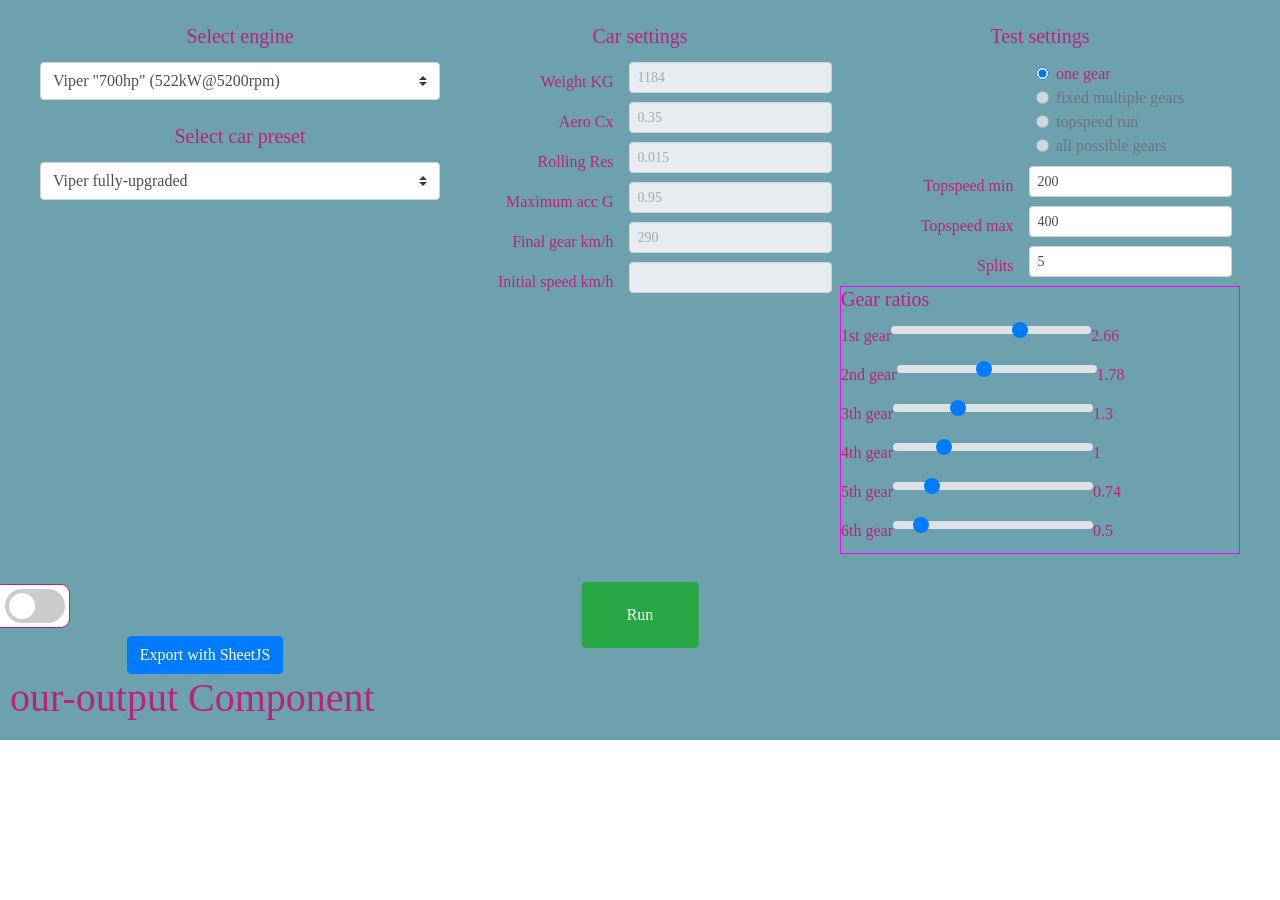
==== docs/index.html @ f0d8b741 "Trying.." ====
<!DOCTYPE html><html lang=en><head><meta charset=utf-8><meta http-equiv=X-UA-Compatible content="IE=edge"><meta name=viewport content="width=device-width,initial-scale=1"><link rel="shortcut icon" href=assets/images/favicon.ico type=image/x-icon><link rel=icon href=assets/images/favicon.ico type=image/x-icon><link rel=stylesheet href=https://stackpath.bootstrapcdn.com/bootstrap/4.3.1/css/bootstrap.min.css integrity=sha384-ggOyR0iXCbMQv3Xipma34MD+dH/1fQ784/j6cY/iJTQUOhcWr7x9JvoRxT2MZw1T crossorigin=anonymous><title>vue-lesson-03</title><style>#preloader {
        position: absolute;
        left: 0;
        top: 0;
        width: 100%;
        height: 100%;
        background-color: #e0ffff;
        opacity: 0;
        transition: opacity 0.6s;
      }
      #preloader.display-none {
        display: none;
      }
      #preloader .trackbar {
        position: absolute;
        top: 120px;
        width: 256px;
        left: 50%;
        transform: translateX(-50%);
        border: 1px solid black;
        background-color: black;
      }
      #preloader .loadbar {
        width: 0;
        height: 8px;
        background: linear-gradient(to right, #fff, #bfc 80%, #8f9);
      }
      #preloader.active {
        opacity: 1;
      }
      #preloader.active .roots .blower:nth-child(1) {
        animation: rotate_an 0.6s linear infinite;
      }
      #preloader.active .roots .blower:nth-child(2) {
        animation: rotate_an_45 0.6s linear infinite;
      }
      #preloader .roots {
        position: absolute;
        left: 0;
        right: 0;
        top: 0;
        bottom: 0;
        margin: auto;
        width: 77px;
        height: 100px;
        background-image: url('bg.svg');
      }
      #preloader .roots .blower {
        background-image: url('blower.svg');
        position: absolute;
        width: 50px;
        height: 25px;
        animation: none;
      }
      #preloader .roots .blower:nth-child(1) {
        left: 13px;
        top: 20px;
      }
      #preloader .roots .blower:nth-child(2) {
        left: 13px;
        top: 52px;
        transform: rotate(-90deg);
      }
      @keyframes rotate_an {
        to {
          transform: rotate(-360deg);
        }
      }
      @keyframes rotate_an_45 {
        to {
          transform: rotate(270deg);
        }
      }</style><link href=css/app.33293555.css rel=preload as=style><link href=js/app.e1e555a7.js rel=preload as=script><link href=js/chunk-vendors.3c5a40b4.js rel=preload as=script><link href=css/app.33293555.css rel=stylesheet></head><body><noscript><strong>We're sorry but vue-lesson-03 doesn't work properly without JavaScript enabled. Please enable it to continue.</strong></noscript><div id=app></div><div id=preloader class=active><div class=roots><div class=blower></div><div class=blower></div><div class=trackbar><div class=loadbar></div></div></div></div><script>window.addEventListener('myPreloderEvent', function (e) {
        document.getElementById('preloader').classList.add('display-none')
      }, false);</script><script src=js/chunk-vendors.3c5a40b4.js></script><script src=js/app.e1e555a7.js></script></body></html>
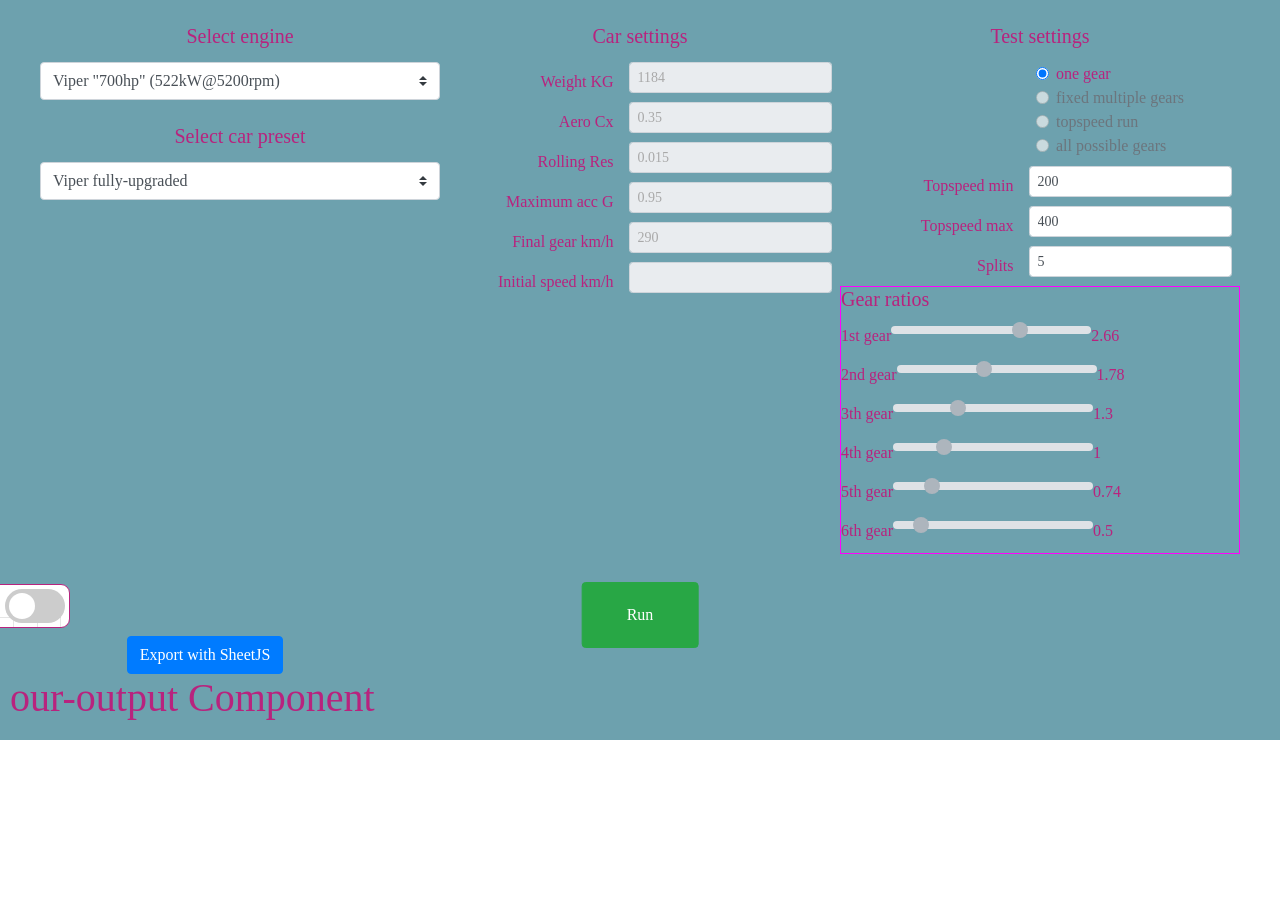
==== commit 71537f7e: "Made small changes for the graph to be drawn" ====
--- a/docs/index.html
+++ b/docs/index.html
@@ -70,6 +70,6 @@
         to {
           transform: rotate(270deg);
         }
-      }</style><link href=css/app.33293555.css rel=preload as=style><link href=js/app.e1e555a7.js rel=preload as=script><link href=js/chunk-vendors.3c5a40b4.js rel=preload as=script><link href=css/app.33293555.css rel=stylesheet></head><body><noscript><strong>We're sorry but vue-lesson-03 doesn't work properly without JavaScript enabled. Please enable it to continue.</strong></noscript><div id=app></div><div id=preloader class=active><div class=roots><div class=blower></div><div class=blower></div><div class=trackbar><div class=loadbar></div></div></div></div><script>window.addEventListener('myPreloderEvent', function (e) {
+      }</style><link href=css/app.8823933e.css rel=preload as=style><link href=js/app.d6d5b361.js rel=preload as=script><link href=js/chunk-vendors.3c5a40b4.js rel=preload as=script><link href=css/app.8823933e.css rel=stylesheet></head><body><noscript><strong>We're sorry but vue-lesson-03 doesn't work properly without JavaScript enabled. Please enable it to continue.</strong></noscript><div id=app></div><div id=preloader class=active><div class=roots><div class=blower></div><div class=blower></div><div class=trackbar><div class=loadbar></div></div></div></div><script>window.addEventListener('myPreloderEvent', function (e) {
         document.getElementById('preloader').classList.add('display-none')
-      }, false);</script><script src=js/chunk-vendors.3c5a40b4.js></script><script src=js/app.e1e555a7.js></script></body></html>+      }, false);</script><script src=js/chunk-vendors.3c5a40b4.js></script><script src=js/app.d6d5b361.js></script></body></html>
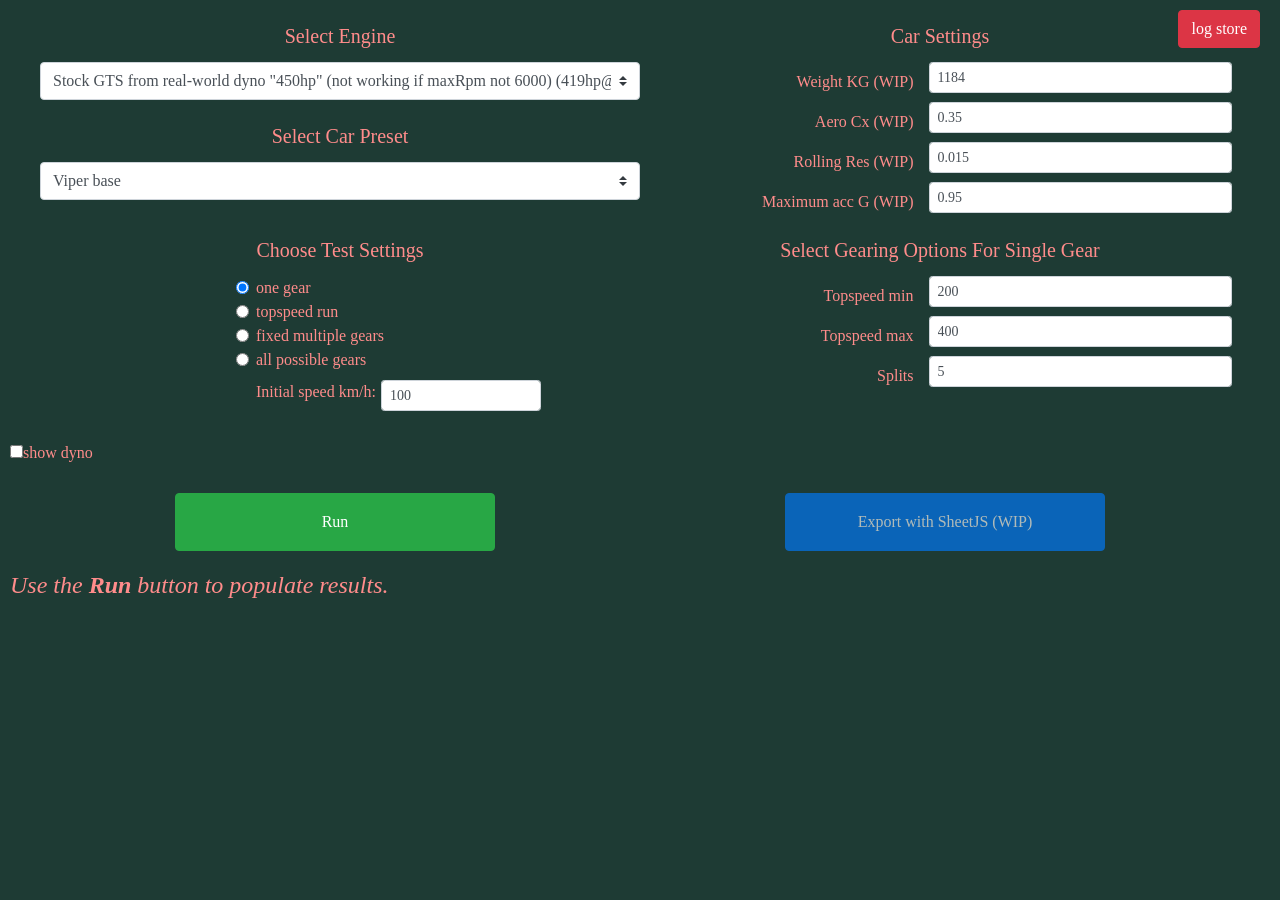
==== commit bf96c243: "updated from dev" ====
--- a/docs/index.html
+++ b/docs/index.html
@@ -1,4 +1,4 @@
-<!DOCTYPE html><html lang=en><head><meta charset=utf-8><meta http-equiv=X-UA-Compatible content="IE=edge"><meta name=viewport content="width=device-width,initial-scale=1"><link rel="shortcut icon" href=assets/images/favicon.ico type=image/x-icon><link rel=icon href=assets/images/favicon.ico type=image/x-icon><link rel=stylesheet href=https://stackpath.bootstrapcdn.com/bootstrap/4.3.1/css/bootstrap.min.css integrity=sha384-ggOyR0iXCbMQv3Xipma34MD+dH/1fQ784/j6cY/iJTQUOhcWr7x9JvoRxT2MZw1T crossorigin=anonymous><title>vue-lesson-03</title><style>#preloader {
+<!DOCTYPE html><html lang=en><head><meta charset=utf-8><meta http-equiv=X-UA-Compatible content="IE=edge"><meta name=viewport content="width=device-width,initial-scale=1"><link rel="shortcut icon" href=favicon.ico type=image/x-icon><link rel=icon href=favicon.ico type=image/x-icon><link rel=stylesheet href=https://stackpath.bootstrapcdn.com/bootstrap/4.3.1/css/bootstrap.min.css integrity=sha384-ggOyR0iXCbMQv3Xipma34MD+dH/1fQ784/j6cY/iJTQUOhcWr7x9JvoRxT2MZw1T crossorigin=anonymous><title>Vue Acceleration 🏎️</title><style>#preloader {
         position: absolute;
         left: 0;
         top: 0;
@@ -70,6 +70,6 @@
         to {
           transform: rotate(270deg);
         }
-      }</style><link href=css/app.8823933e.css rel=preload as=style><link href=js/app.d6d5b361.js rel=preload as=script><link href=js/chunk-vendors.3c5a40b4.js rel=preload as=script><link href=css/app.8823933e.css rel=stylesheet></head><body><noscript><strong>We're sorry but vue-lesson-03 doesn't work properly without JavaScript enabled. Please enable it to continue.</strong></noscript><div id=app></div><div id=preloader class=active><div class=roots><div class=blower></div><div class=blower></div><div class=trackbar><div class=loadbar></div></div></div></div><script>window.addEventListener('myPreloderEvent', function (e) {
+      }</style><link href=css/app.3870dbb1.css rel=preload as=style><link href=js/app.c3fde897.js rel=preload as=script><link href=js/chunk-vendors.90aee429.js rel=preload as=script><link href=css/app.3870dbb1.css rel=stylesheet></head><body><noscript><strong>We're sorry but vue-lesson-03 doesn't work properly without JavaScript enabled. Please enable it to continue.</strong></noscript><div id=app></div><div id=preloader class=active><div class=roots><div class=blower></div><div class=blower></div><div class=trackbar><div class=loadbar></div></div></div></div><script>window.addEventListener('myPreloderEvent', function (e) {
         document.getElementById('preloader').classList.add('display-none')
-      }, false);</script><script src=js/chunk-vendors.3c5a40b4.js></script><script src=js/app.d6d5b361.js></script></body></html>+      }, false);</script><script src=js/chunk-vendors.90aee429.js></script><script src=js/app.c3fde897.js></script></body></html>
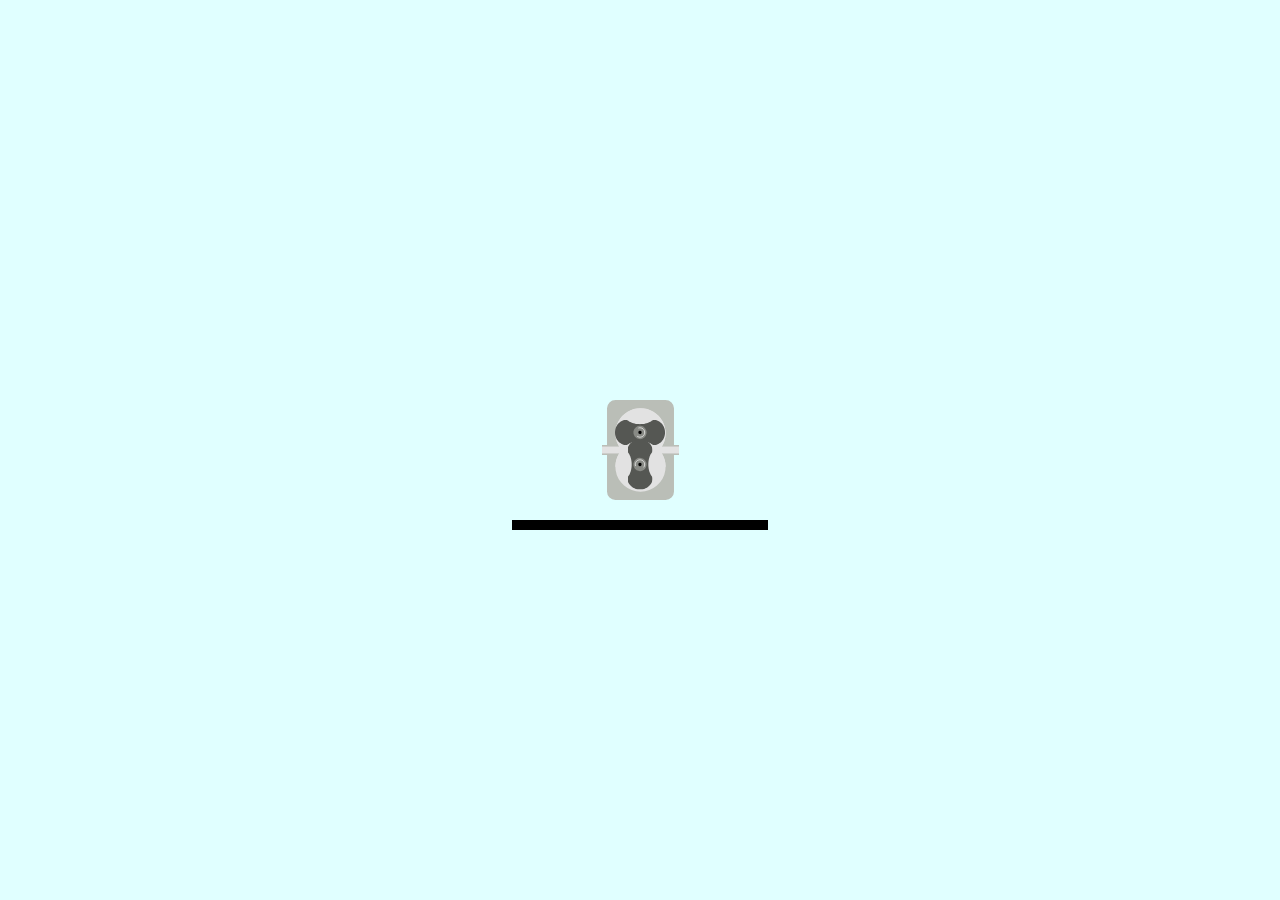
==== commit f64d4942: "update" ====
--- a/docs/index.html
+++ b/docs/index.html
@@ -1,4 +1,4 @@
-<!DOCTYPE html><html lang=en><head><meta charset=utf-8><meta http-equiv=X-UA-Compatible content="IE=edge"><meta name=viewport content="width=device-width,initial-scale=1"><link rel="shortcut icon" href=favicon.ico type=image/x-icon><link rel=icon href=favicon.ico type=image/x-icon><link rel=stylesheet href=https://stackpath.bootstrapcdn.com/bootstrap/4.3.1/css/bootstrap.min.css integrity=sha384-ggOyR0iXCbMQv3Xipma34MD+dH/1fQ784/j6cY/iJTQUOhcWr7x9JvoRxT2MZw1T crossorigin=anonymous><title>Vue Acceleration 🏎️</title><style>#preloader {
+<!doctype html><html lang="en"><head><meta charset="utf-8"><meta http-equiv="X-UA-Compatible" content="IE=edge"><meta name="viewport" content="width=device-width,initial-scale=1"><link rel="shortcut icon" href="favicon.ico" type="image/x-icon"><link rel="icon" href="favicon.ico" type="image/x-icon"><link rel="stylesheet" href="https://stackpath.bootstrapcdn.com/bootstrap/4.3.1/css/bootstrap.min.css" integrity="sha384-ggOyR0iXCbMQv3Xipma34MD+dH/1fQ784/j6cY/iJTQUOhcWr7x9JvoRxT2MZw1T" crossorigin="anonymous"><title>Vue Acceleration 🏎️</title><style>#preloader {
         position: absolute;
         left: 0;
         top: 0;
@@ -70,6 +70,6 @@
         to {
           transform: rotate(270deg);
         }
-      }</style><link href=css/app.3870dbb1.css rel=preload as=style><link href=js/app.c3fde897.js rel=preload as=script><link href=js/chunk-vendors.90aee429.js rel=preload as=script><link href=css/app.3870dbb1.css rel=stylesheet></head><body><noscript><strong>We're sorry but vue-lesson-03 doesn't work properly without JavaScript enabled. Please enable it to continue.</strong></noscript><div id=app></div><div id=preloader class=active><div class=roots><div class=blower></div><div class=blower></div><div class=trackbar><div class=loadbar></div></div></div></div><script>window.addEventListener('myPreloderEvent', function (e) {
+      }</style><script defer="defer" type="module" src="js/chunk-vendors.5fcaf93d.js"></script><script defer="defer" type="module" src="js/app.48bcf047.js"></script><link href="css/app.cb809d4f.css" rel="stylesheet"><script defer="defer" src="js/chunk-vendors-legacy.2b85c391.js" nomodule></script><script defer="defer" src="js/app-legacy.41b92243.js" nomodule></script></head><body><noscript><strong>We're sorry but vue-lesson-03 doesn't work properly without JavaScript enabled. Please enable it to continue.</strong></noscript><div id="app"></div><div id="preloader" class="active"><div class="roots"><div class="blower"></div><div class="blower"></div><div class="trackbar"><div class="loadbar"></div></div></div></div><script>window.addEventListener('myPreloderEvent', function (e) {
         document.getElementById('preloader').classList.add('display-none')
-      }, false);</script><script src=js/chunk-vendors.90aee429.js></script><script src=js/app.c3fde897.js></script></body></html>+      }, false);</script></body></html>
--- a/docs/css/app.cb809d4f.css
+++ b/docs/css/app.cb809d4f.css
@@ -0,0 +1 @@
+.form-fixed-multiple-gears .form-group[data-v-812876a0]{margin-bottom:.1rem;display:-webkit-box;display:-ms-flexbox;display:flex}.form-fixed-multiple-gears .form-group span[data-v-812876a0]{min-width:3rem}.form-fixed-multiple-gears .form-group span.computedSpeed[data-v-812876a0]{text-align:right;min-width:7rem}.form-fixed-multiple-gears .form-group span.computedSpeed[data-v-812876a0]:after{content:" km/h"}.form-fixed-multiple-gears .form-group:nth-of-type(8) span.computedSpeed[data-v-812876a0]:after{content:""}.form-fixed-multiple-gears .form-group h5[data-v-812876a0]{text-align:center;margin-bottom:0}.form-fixed-multiple-gears .form-group label[data-v-812876a0]{text-align:right;margin-top:0;margin-bottom:.3rem;width:110px}.form-fixed-multiple-gears .form-group input[data-v-812876a0]{width:66%;margin-left:10px;margin-right:10px}.form-fixed-multiple-gears .form-group input[data-v-812876a0]:disabled{color:#a9a9a9}.form-fixed-multiple-gears .form-group .arrow[data-v-812876a0]{width:0;height:0;border-top:10px solid transparent;border-bottom:10px solid transparent;border-radius:4px;cursor:pointer;margin-top:2px}.form-fixed-multiple-gears .form-group .arrow.disabled[data-v-812876a0]{pointer-events:none}.form-fixed-multiple-gears .form-group .arrow-right[data-v-812876a0]{border-left:14px solid #0069d9;margin-right:5px}.form-fixed-multiple-gears .form-group .arrow-right.disabled[data-v-812876a0]{border-left:14px solid #aaa}.form-fixed-multiple-gears .form-group .arrow-left[data-v-812876a0]{border-right:14px solid #0069d9;margin-left:5px}.form-fixed-multiple-gears .form-group .arrow-left.disabled[data-v-812876a0]{border-right:14px solid #aaa}.our-form[data-v-6e0c70d1]{display:-webkit-box;display:-ms-flexbox;display:flex;-webkit-box-orient:horizontal;-webkit-box-direction:normal;-ms-flex-direction:row;flex-direction:row;-ms-flex-wrap:wrap;flex-wrap:wrap;-webkit-box-pack:center;-ms-flex-pack:center;justify-content:center}.our-form .form-group h5[data-v-6e0c70d1]{text-align:center}.our-form .form-group input[data-v-6e0c70d1]:disabled{color:#a9a9a9}.our-form .form-group .form-check label[data-v-6e0c70d1]{margin-top:0}.form-initial-speed[data-v-6e0c70d1]{display:-webkit-box;display:-ms-flexbox;display:flex;-webkit-box-orient:horizontal;-webkit-box-direction:normal;-ms-flex-direction:row;flex-direction:row}.detailedTextContainer[data-v-70191a37]{display:-webkit-box;display:-ms-flexbox;display:flex;-webkit-box-orient:horizontal;-webkit-box-direction:normal;-ms-flex-direction:row;flex-direction:row;-ms-flex-wrap:wrap;flex-wrap:wrap}h1[data-v-70191a37]{margin:0 1rem 0 1rem}.detailedTextContainer>div[data-v-70191a37]{margin:0 1rem 1rem 1rem}.detailedText[data-v-70191a37]{max-height:650px;overflow-y:scroll}.detailedText>div>span[data-v-70191a37]{display:inline-block;text-align:right;padding:0 2px}.detailedText>div>span[data-v-70191a37]:first-child,.detailedText>span[data-v-70191a37]:first-child{background-color:#015397;color:#fd4344;width:4em}.detailedText>div>span[data-v-70191a37]:nth-child(2),.detailedText>span[data-v-70191a37]:nth-child(2){background-color:#f25a10;color:#6614c8;width:3em}.detailedText>div>span[data-v-70191a37]:nth-child(3),.detailedText>span[data-v-70191a37]:nth-child(3){background-color:#015397;color:#fd4344;width:3em}.detailedText>div>span[data-v-70191a37]:nth-child(4),.detailedText>span[data-v-70191a37]:nth-child(4){background-color:#f25a10;color:#6614c8;width:12em}.detailedText>div>span[data-v-70191a37]:nth-child(5),.detailedText>span[data-v-70191a37]:nth-child(5){background-color:#015397;color:#fd4344;width:3em}.detailedText>div>span[data-v-70191a37]:nth-child(6),.detailedText>span[data-v-70191a37]:nth-child(6){background-color:#f25a10;color:#6614c8;width:3em}.detailedText.detailedText-multiple-gears.header span[data-v-70191a37],.detailedText.detailedText-multiple-gears.main span[data-v-70191a37]{display:inline-block;text-align:right;padding:0 2px}.detailedText.detailedText-multiple-gears.header>span[data-v-70191a37]:first-child,.detailedText.detailedText-multiple-gears.main>span[data-v-70191a37]:first-child{background-color:#015397;color:#fd4344;width:4em}.detailedText.detailedText-multiple-gears.header>span[data-v-70191a37]:nth-child(2),.detailedText.detailedText-multiple-gears.main>span[data-v-70191a37]:nth-child(2){background-color:#f25a10;color:#6614c8;width:3em}.detailedText.detailedText-multiple-gears.header>span[data-v-70191a37]:nth-child(3),.detailedText.detailedText-multiple-gears.main>span[data-v-70191a37]:nth-child(3){background-color:#015397;color:#fd4344;width:3em}.detailedText.detailedText-multiple-gears.header>span[data-v-70191a37]:nth-child(4),.detailedText.detailedText-multiple-gears.main>span[data-v-70191a37]:nth-child(4){background-color:#f25a10;color:#6614c8;width:12em}.detailedText.detailedText-multiple-gears.header>span[data-v-70191a37]:nth-child(5),.detailedText.detailedText-multiple-gears.main>span[data-v-70191a37]:nth-child(5){background-color:#015397;color:#fd4344;width:3em}.detailedText.detailedText-multiple-gears.header>span[data-v-70191a37]:nth-child(6),.detailedText.detailedText-multiple-gears.main>span[data-v-70191a37]:nth-child(6){background-color:#f25a10;color:#6614c8;width:3em}.shortText[data-v-70191a37]{display:-webkit-box;display:-ms-flexbox;display:flex;-webkit-box-orient:horizontal;-webkit-box-direction:normal;-ms-flex-direction:row;flex-direction:row;-ms-flex-wrap:wrap;flex-wrap:wrap}.shortText h5[data-v-70191a37]{text-align:center}.shortText>div[data-v-70191a37]{margin:.5rem 1.5rem;padding:.25rem;background:#222;border-radius:.25rem}.shortText>div>div[data-v-70191a37]{display:-webkit-box;display:-ms-flexbox;display:flex}.shortText>div>div>span[data-v-70191a37]:first-child{text-align:right;display:inline-block;min-width:170px}.shortText>div>div>span[data-v-70191a37]:nth-child(2){text-align:right;display:inline-block;min-width:90px}#app{background-color:#1e3b34;color:#ff8c8b;font-family:Museo;padding:10px;min-height:100vh}#app .ourForm{margin:.875rem}.myChartContainer{max-width:750px;max-height:500px;background-color:#fff;border:1px solid #b8237e;border-radius:9px;overflow:hidden;margin:0 auto}.myChartContainer .switch{position:absolute;display:inline-block;width:60px;height:34px;right:4px;top:4px}.myChartContainer .switch input{opacity:0;width:0;height:0}.myChartContainer .slider{position:absolute;cursor:pointer;top:0;left:0;right:0;bottom:0;background-color:#ccc;-webkit-transition:.4s;transition:.4s}.myChartContainer .slider:before{position:absolute;content:"";height:26px;width:26px;left:4px;bottom:4px;background-color:#fff;-webkit-transition:.4s;transition:.4s}.myChartContainer input+.slider{background-color:#ccc}.myChartContainer input+.slider:before{-webkit-transform:translateX(0);transform:translateX(0)}.myChartContainer input:checked+.slider{background-color:#b8237e}.myChartContainer input:focus+.slider{-webkit-box-shadow:0 0 1px #ccc;box-shadow:0 0 1px #ccc}.myChartContainer input:checked+.slider:before{-webkit-transform:translateX(26px);transform:translateX(26px)}.myChartContainer .slider.round{border-radius:34px}.myChartContainer .slider.round:before{border-radius:50%}
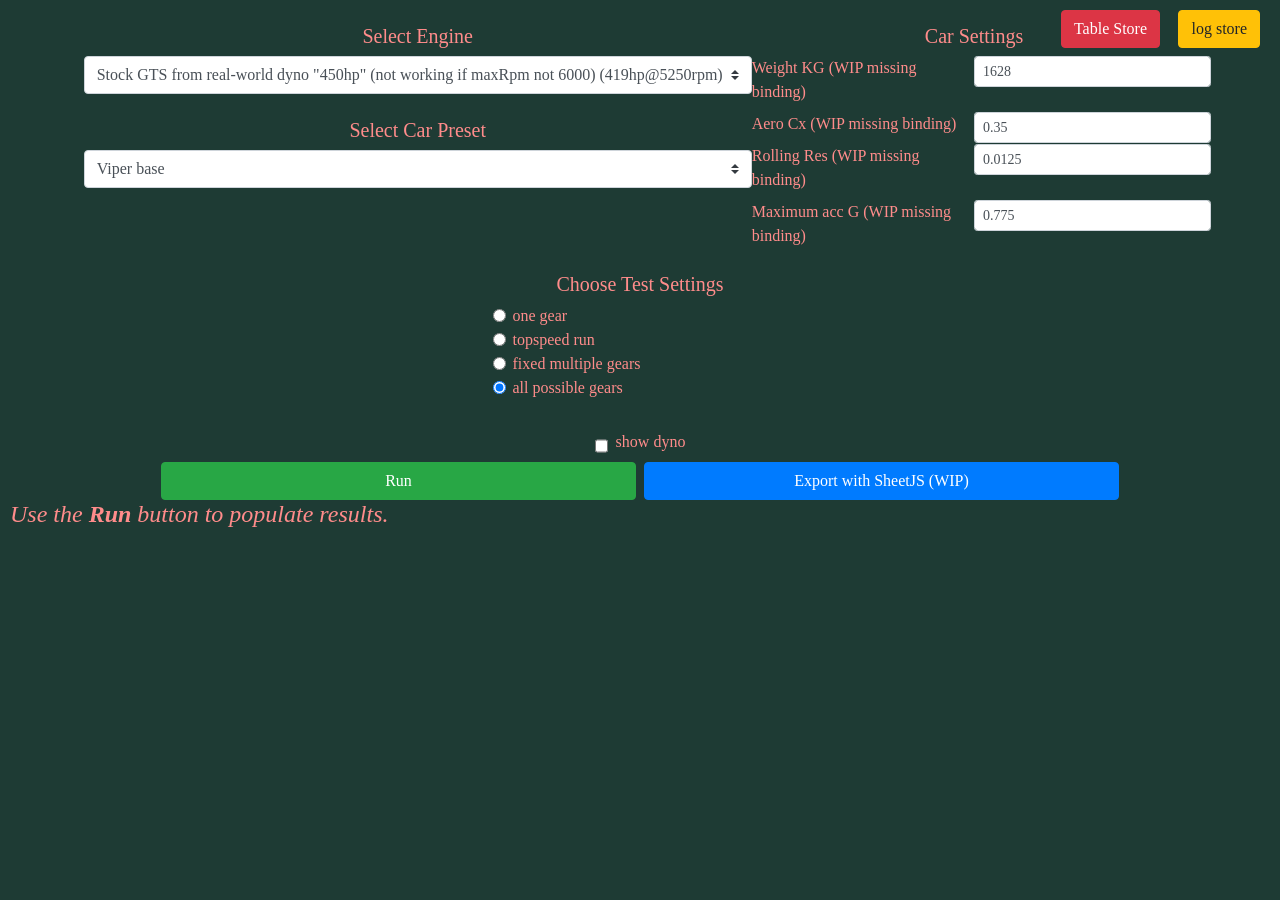
==== commit 513d3da7: "update" ====
--- a/docs/index.html
+++ b/docs/index.html
@@ -70,6 +70,6 @@
         to {
           transform: rotate(270deg);
         }
-      }</style><script defer="defer" type="module" src="js/chunk-vendors.5fcaf93d.js"></script><script defer="defer" type="module" src="js/app.48bcf047.js"></script><link href="css/app.cb809d4f.css" rel="stylesheet"><script defer="defer" src="js/chunk-vendors-legacy.2b85c391.js" nomodule></script><script defer="defer" src="js/app-legacy.41b92243.js" nomodule></script></head><body><noscript><strong>We're sorry but vue-lesson-03 doesn't work properly without JavaScript enabled. Please enable it to continue.</strong></noscript><div id="app"></div><div id="preloader" class="active"><div class="roots"><div class="blower"></div><div class="blower"></div><div class="trackbar"><div class="loadbar"></div></div></div></div><script>window.addEventListener('myPreloderEvent', function (e) {
+      }</style><script defer="defer" type="module" src="js/chunk-vendors.5fcaf93d.js"></script><script defer="defer" type="module" src="js/app.cc289603.js"></script><link href="css/app.af4025f8.css" rel="stylesheet"><script defer="defer" src="js/chunk-vendors-legacy.b152687a.js" nomodule></script><script defer="defer" src="js/app-legacy.74cf7fc5.js" nomodule></script></head><body><noscript><strong>We're sorry but vue-lesson-03 doesn't work properly without JavaScript enabled. Please enable it to continue.</strong></noscript><div id="app"></div><div id="preloader" class="active"><div class="roots"><div class="blower"></div><div class="blower"></div><div class="trackbar"><div class="loadbar"></div></div></div></div><script>window.addEventListener('myPreloderEvent', function (e) {
         document.getElementById('preloader').classList.add('display-none')
       }, false);</script></body></html>
--- a/docs/css/app.af4025f8.css
+++ b/docs/css/app.af4025f8.css
@@ -0,0 +1 @@
+.form-fixed-multiple-gears .form-group[data-v-6c5d9d54]{margin-bottom:.1rem;display:-webkit-box;display:-ms-flexbox;display:flex}.form-fixed-multiple-gears .form-group span[data-v-6c5d9d54]{min-width:3rem}.form-fixed-multiple-gears .form-group span.computedSpeed[data-v-6c5d9d54]{text-align:right;min-width:7rem}.form-fixed-multiple-gears .form-group span.computedSpeed[data-v-6c5d9d54]:after{content:" km/h"}.form-fixed-multiple-gears .form-group:nth-of-type(8) span.computedSpeed[data-v-6c5d9d54]:after{content:""}.form-fixed-multiple-gears .form-group h5[data-v-6c5d9d54]{text-align:center;margin-bottom:0}.form-fixed-multiple-gears .form-group label[data-v-6c5d9d54]{text-align:right;margin-top:0;margin-bottom:.3rem;width:110px}.form-fixed-multiple-gears .form-group input[data-v-6c5d9d54]{width:66%;margin-left:10px;margin-right:10px}.form-fixed-multiple-gears .form-group input[data-v-6c5d9d54]:disabled{color:#a9a9a9}.form-fixed-multiple-gears .form-group .arrow[data-v-6c5d9d54]{width:0;height:0;border-top:10px solid transparent;border-bottom:10px solid transparent;border-radius:4px;cursor:pointer;margin-top:2px}.form-fixed-multiple-gears .form-group .arrow.disabled[data-v-6c5d9d54]{pointer-events:none}.form-fixed-multiple-gears .form-group .arrow-right[data-v-6c5d9d54]{border-left:14px solid #0069d9;margin-right:5px}.form-fixed-multiple-gears .form-group .arrow-right.disabled[data-v-6c5d9d54]{border-left:14px solid #aaa}.form-fixed-multiple-gears .form-group .arrow-left[data-v-6c5d9d54]{border-right:14px solid #0069d9;margin-left:5px}.form-fixed-multiple-gears .form-group .arrow-left.disabled[data-v-6c5d9d54]{border-right:14px solid #aaa}.our-form[data-v-cee236a6]{display:-webkit-box;display:-ms-flexbox;display:flex;-webkit-box-orient:horizontal;-webkit-box-direction:normal;-ms-flex-direction:row;flex-direction:row;-ms-flex-wrap:wrap;flex-wrap:wrap;-webkit-box-pack:center;-ms-flex-pack:center;justify-content:center}.our-form .form-group h5[data-v-cee236a6]{text-align:center}.our-form .form-group input[data-v-cee236a6]:disabled{color:#a9a9a9}.our-form .form-group .form-check label[data-v-cee236a6]{margin-top:0}.form-initial-speed[data-v-cee236a6]{display:-webkit-box;display:-ms-flexbox;display:flex;-webkit-box-orient:horizontal;-webkit-box-direction:normal;-ms-flex-direction:row;flex-direction:row}.detailedTextContainer[data-v-3042f21e]{display:-webkit-box;display:-ms-flexbox;display:flex;-webkit-box-orient:horizontal;-webkit-box-direction:normal;-ms-flex-direction:row;flex-direction:row;-ms-flex-wrap:wrap;flex-wrap:wrap}h1[data-v-3042f21e]{margin:0 1rem 0 1rem}.detailedTextContainer>div[data-v-3042f21e]{margin:0 1rem 1rem 1rem}.detailedText[data-v-3042f21e]{max-height:650px;overflow-y:scroll}.detailedText>div>span[data-v-3042f21e]{display:inline-block;text-align:right;padding:0 2px}.detailedText>div>span[data-v-3042f21e]:first-child,.detailedText>span[data-v-3042f21e]:first-child{background-color:#015397;color:#fd4344;width:4em}.detailedText>div>span[data-v-3042f21e]:nth-child(2),.detailedText>span[data-v-3042f21e]:nth-child(2){background-color:#f25a10;color:#6614c8;width:3em}.detailedText>div>span[data-v-3042f21e]:nth-child(3),.detailedText>span[data-v-3042f21e]:nth-child(3){background-color:#015397;color:#fd4344;width:3em}.detailedText>div>span[data-v-3042f21e]:nth-child(4),.detailedText>span[data-v-3042f21e]:nth-child(4){background-color:#f25a10;color:#6614c8;width:12em}.detailedText>div>span[data-v-3042f21e]:nth-child(5),.detailedText>span[data-v-3042f21e]:nth-child(5){background-color:#015397;color:#fd4344;width:3em}.detailedText>div>span[data-v-3042f21e]:nth-child(6),.detailedText>span[data-v-3042f21e]:nth-child(6){background-color:#f25a10;color:#6614c8;width:3em}.detailedText.detailedText-multiple-gears.header span[data-v-3042f21e],.detailedText.detailedText-multiple-gears.main span[data-v-3042f21e]{display:inline-block;text-align:right;padding:0 2px}.detailedText.detailedText-multiple-gears.header>span[data-v-3042f21e]:first-child,.detailedText.detailedText-multiple-gears.main>span[data-v-3042f21e]:first-child{background-color:#015397;color:#fd4344;width:4em}.detailedText.detailedText-multiple-gears.header>span[data-v-3042f21e]:nth-child(2),.detailedText.detailedText-multiple-gears.main>span[data-v-3042f21e]:nth-child(2){background-color:#f25a10;color:#6614c8;width:3em}.detailedText.detailedText-multiple-gears.header>span[data-v-3042f21e]:nth-child(3),.detailedText.detailedText-multiple-gears.main>span[data-v-3042f21e]:nth-child(3){background-color:#015397;color:#fd4344;width:3em}.detailedText.detailedText-multiple-gears.header>span[data-v-3042f21e]:nth-child(4),.detailedText.detailedText-multiple-gears.main>span[data-v-3042f21e]:nth-child(4){background-color:#f25a10;color:#6614c8;width:12em}.detailedText.detailedText-multiple-gears.header>span[data-v-3042f21e]:nth-child(5),.detailedText.detailedText-multiple-gears.main>span[data-v-3042f21e]:nth-child(5){background-color:#015397;color:#fd4344;width:3em}.detailedText.detailedText-multiple-gears.header>span[data-v-3042f21e]:nth-child(6),.detailedText.detailedText-multiple-gears.main>span[data-v-3042f21e]:nth-child(6){background-color:#f25a10;color:#6614c8;width:3em}.shortText[data-v-3042f21e]{display:-webkit-box;display:-ms-flexbox;display:flex;-webkit-box-orient:horizontal;-webkit-box-direction:normal;-ms-flex-direction:row;flex-direction:row;-ms-flex-wrap:wrap;flex-wrap:wrap}.shortText h5[data-v-3042f21e]{text-align:center}.shortText>div[data-v-3042f21e]{margin:.5rem 1.5rem;padding:.25rem;background:#222;border-radius:.25rem}.shortText>div>div[data-v-3042f21e]{display:-webkit-box;display:-ms-flexbox;display:flex}.shortText>div>div>span[data-v-3042f21e]:first-child{text-align:right;display:inline-block;min-width:170px}.shortText>div>div>span[data-v-3042f21e]:nth-child(2){text-align:right;display:inline-block;min-width:90px}#app{background-color:#1e3b34;color:#ff8c8b;font-family:Museo;padding:10px;min-height:100vh}#app .ourForm{margin:.875rem}.myChartContainer{max-width:750px;max-height:500px;background-color:#fff;border:1px solid #b8237e;border-radius:9px;overflow:hidden;margin:0 auto}.myChartContainer .switch{position:absolute;display:inline-block;width:60px;height:34px;right:4px;top:4px}.myChartContainer .switch input{opacity:0;width:0;height:0}.myChartContainer .slider{position:absolute;cursor:pointer;top:0;left:0;right:0;bottom:0;background-color:#ccc;-webkit-transition:.4s;transition:.4s}.myChartContainer .slider:before{position:absolute;content:"";height:26px;width:26px;left:4px;bottom:4px;background-color:#fff;-webkit-transition:.4s;transition:.4s}.myChartContainer input+.slider{background-color:#ccc}.myChartContainer input+.slider:before{-webkit-transform:translateX(0);transform:translateX(0)}.myChartContainer input:checked+.slider{background-color:#b8237e}.myChartContainer input:focus+.slider{-webkit-box-shadow:0 0 1px #ccc;box-shadow:0 0 1px #ccc}.myChartContainer input:checked+.slider:before{-webkit-transform:translateX(26px);transform:translateX(26px)}.myChartContainer .slider.round{border-radius:34px}.myChartContainer .slider.round:before{border-radius:50%}
